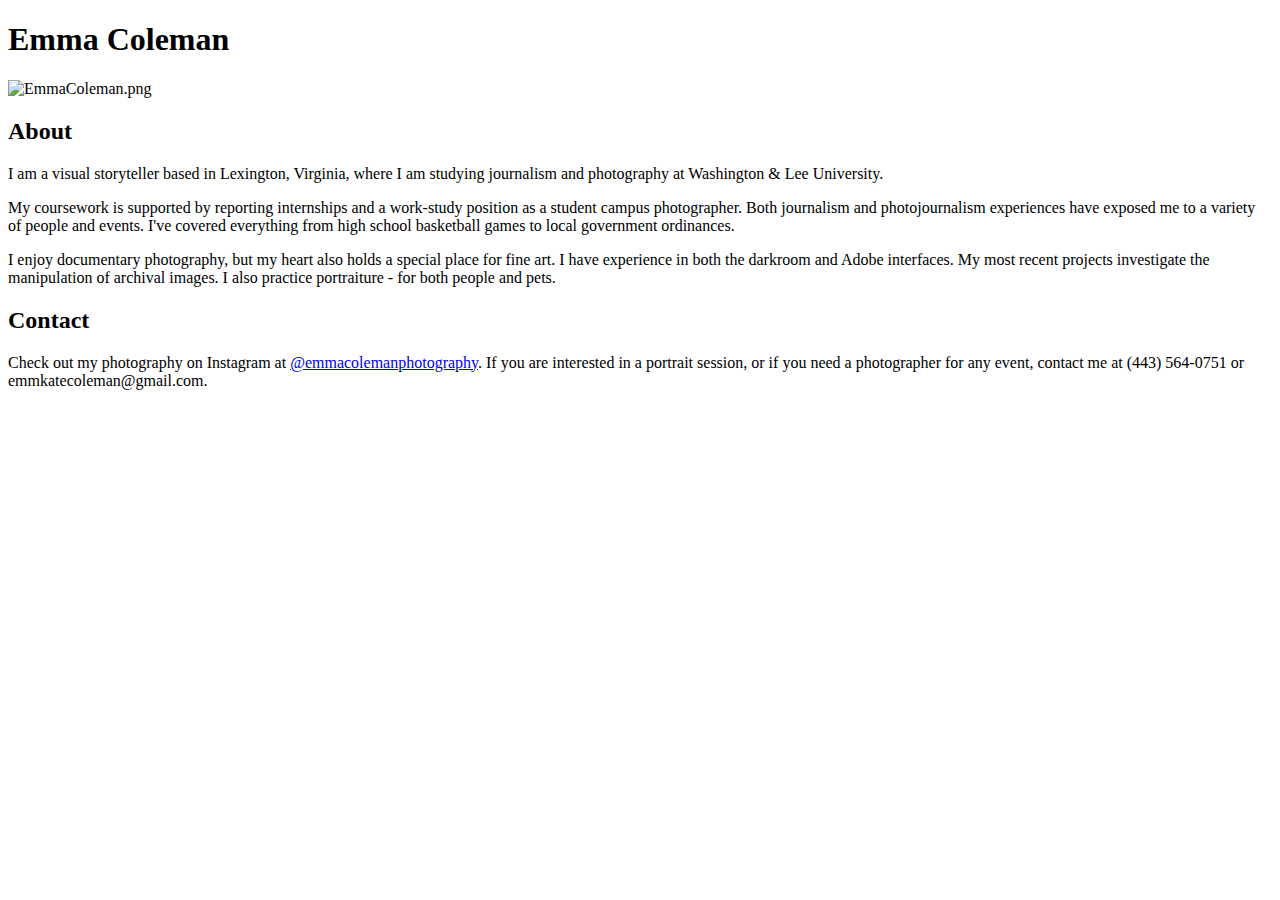
==== cp5prototype.html @ b8ffa9c3 "CP5 prototype added" ====
<!DOCTYPE html>
<html>
<head>
  <meta charset="UTF-8">
  <meta name="viewport" content="width=device-width, initial scale=1.0">
  <title>Emma Kate Coleman</title>
    <link href="C:\Users\emmak\Documents\DCI110-ProgrammingforNon-Programmers\TermProject\CSS\styles.css" rel="stylesheet">
  </head>
<body>
  <section>
    <h1>Emma Coleman</h1>
      <p> <img src="C:\Users\emmak\Pictures\Screenshot (19).png" alt="EmmaColeman.png"> </p>
    <h2> About</h2>
      <p> I am a visual storyteller based in Lexington, Virginia, where I am studying journalism and photography at Washington & Lee University. </p>
      <p> My coursework is supported by reporting internships and a work-study position as a student campus photographer. Both journalism and photojournalism experiences have exposed me to a variety of people and events. I've covered everything from high school basketball games to local government ordinances. </p>
      <p> I enjoy documentary photography, but my heart also holds a special place for fine art. I have experience in both the darkroom and Adobe interfaces. My most recent projects investigate the manipulation of archival images. I also practice portraiture - for both people and pets. </p>
    </section>
  <section>
    <h2> Contact</h2>
      <div>
        <p> Check out my photography on Instagram at <a href="https://www.instagram.com/emmacolemanphotography/">@emmacolemanphotography</a>. If you are interested in a portrait session, or if you need a photographer for any event, contact me at (443) 564-0751 or emmkatecoleman@gmail.com. </p>
      </div>
    </section>
</body>
</html>
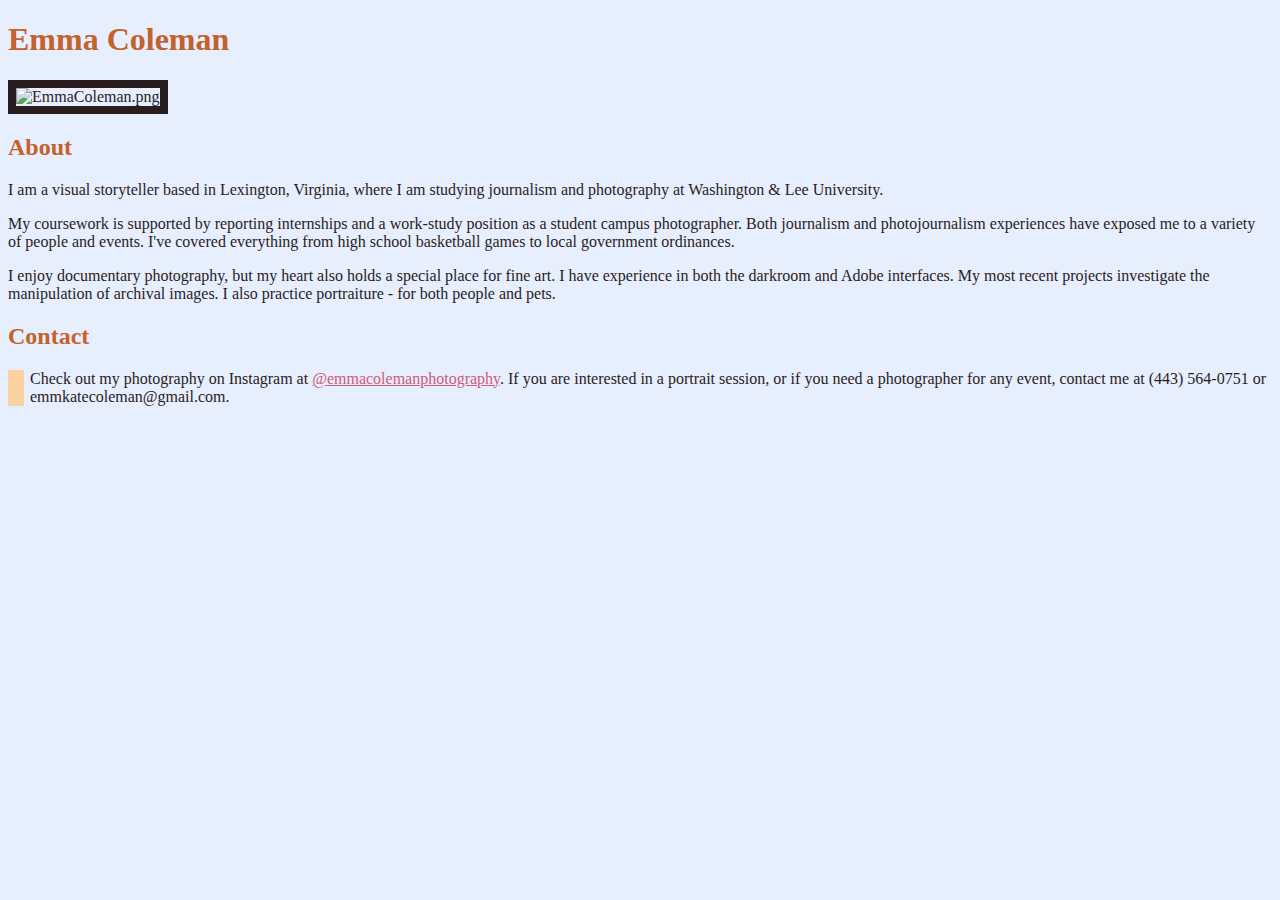
==== commit a84b1c97: "Edited cp5prototype.html" ====
--- a/cp5prototype.html
+++ b/cp5prototype.html
@@ -4,12 +4,12 @@
   <meta charset="UTF-8">
   <meta name="viewport" content="width=device-width, initial scale=1.0">
   <title>Emma Kate Coleman</title>
-    <link href="C:\Users\emmak\Documents\DCI110-ProgrammingforNon-Programmers\TermProject\CSS\styles.css" rel="stylesheet">
+    <link href="CSS\styles.css" rel="stylesheet">
   </head>
 <body>
   <section>
     <h1>Emma Coleman</h1>
-      <p> <img src="C:\Users\emmak\Pictures\Screenshot (19).png" alt="EmmaColeman.png"> </p>
+      <p> <img src="emmacoleman" alt="EmmaColeman.png"></img> </p>
     <h2> About</h2>
       <p> I am a visual storyteller based in Lexington, Virginia, where I am studying journalism and photography at Washington & Lee University. </p>
       <p> My coursework is supported by reporting internships and a work-study position as a student campus photographer. Both journalism and photojournalism experiences have exposed me to a variety of people and events. I've covered everything from high school basketball games to local government ordinances. </p>
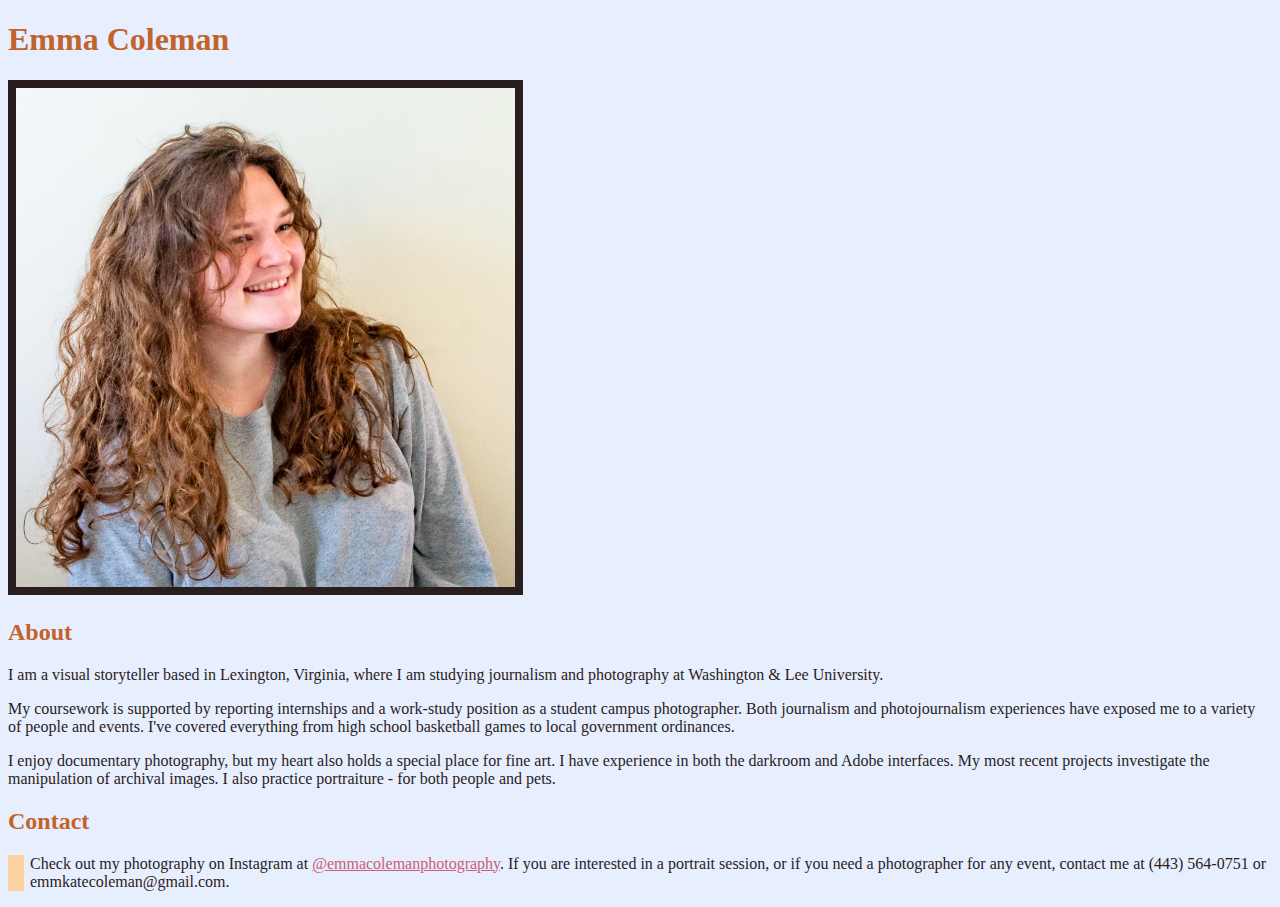
==== commit 6fdbeb8e: "Update cp5prototype.html" ====
--- a/cp5prototype.html
+++ b/cp5prototype.html
@@ -9,7 +9,7 @@
 <body>
   <section>
     <h1>Emma Coleman</h1>
-      <p> <img src="emmacoleman" alt="EmmaColeman.png"></img> </p>
+      <p> <img src="IMAGES/emmacoleman.png" alt="EmmaColeman.png"></img> </p>
     <h2> About</h2>
       <p> I am a visual storyteller based in Lexington, Virginia, where I am studying journalism and photography at Washington & Lee University. </p>
       <p> My coursework is supported by reporting internships and a work-study position as a student campus photographer. Both journalism and photojournalism experiences have exposed me to a variety of people and events. I've covered everything from high school basketball games to local government ordinances. </p>
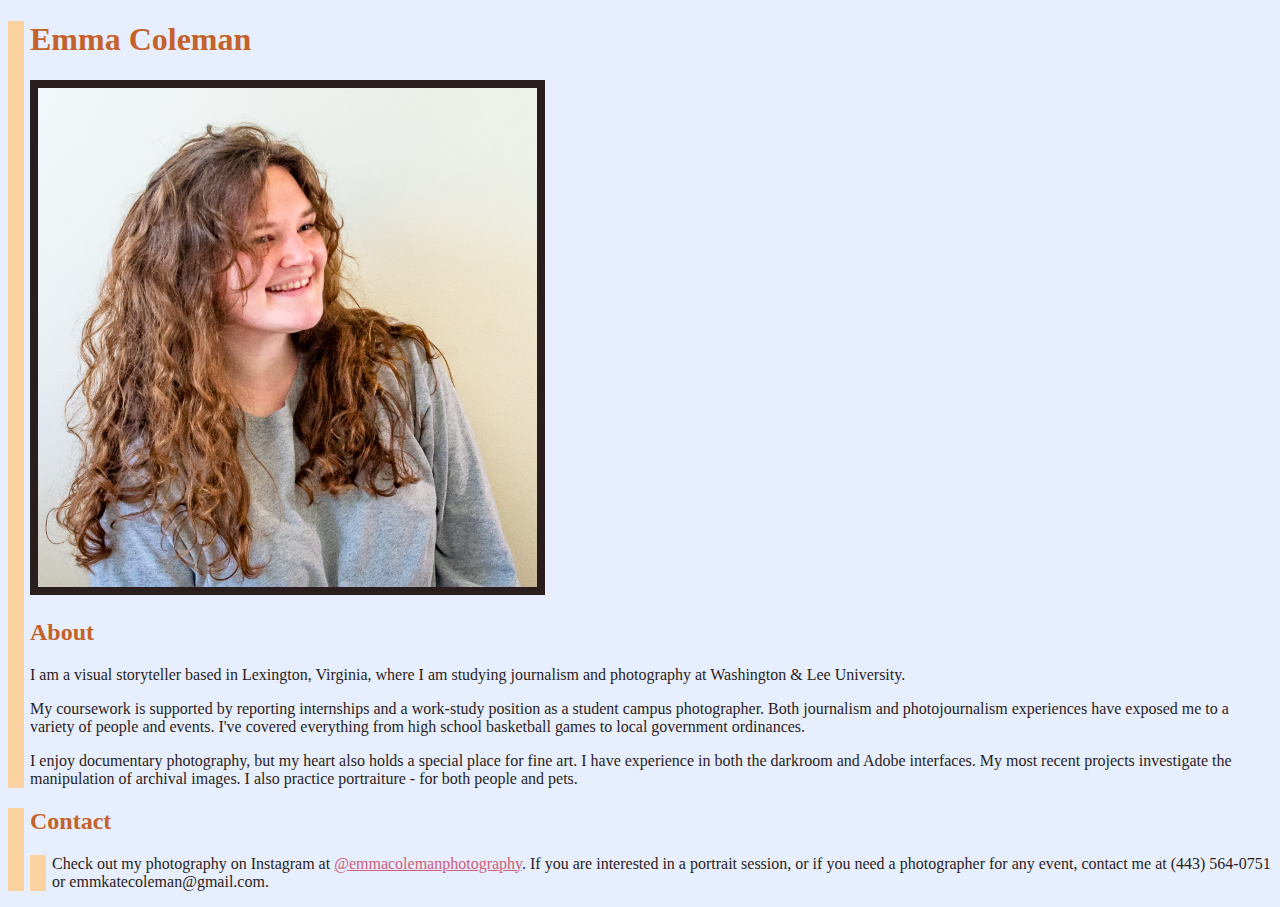
==== commit ec5a81f4: "index.html Bootstrap update" ====
--- a/cp5prototype.html
+++ b/cp5prototype.html
@@ -4,22 +4,29 @@
   <meta charset="UTF-8">
   <meta name="viewport" content="width=device-width, initial scale=1.0">
   <title>Emma Kate Coleman</title>
+    <link href="https://cdn.jsdelivr.net/npm/bootstrap@5.0.0-beta1/dist/css/bootstrap.min.css" rel="stylesheet" integrity="sha384-giJF6kkoqNQ00vy+HMDP7azOuL0xtbfIcaT9wjKHr8RbDVddVHyTfAAsrekwKmP1" crossorigin="anonymous">
     <link href="CSS\styles.css" rel="stylesheet">
   </head>
 <body>
-  <section>
+  <main class="container">
+  <section class="col-8 offset-2">
+  <div class="row">
     <h1>Emma Coleman</h1>
       <p> <img src="IMAGES/emmacoleman.png" alt="EmmaColeman.png"></img> </p>
     <h2> About</h2>
       <p> I am a visual storyteller based in Lexington, Virginia, where I am studying journalism and photography at Washington & Lee University. </p>
       <p> My coursework is supported by reporting internships and a work-study position as a student campus photographer. Both journalism and photojournalism experiences have exposed me to a variety of people and events. I've covered everything from high school basketball games to local government ordinances. </p>
       <p> I enjoy documentary photography, but my heart also holds a special place for fine art. I have experience in both the darkroom and Adobe interfaces. My most recent projects investigate the manipulation of archival images. I also practice portraiture - for both people and pets. </p>
-    </section>
-  <section>
+  </div>
+  </section>
+  <section class="col-8 offset-2">
+  <div class="row">
     <h2> Contact</h2>
       <div>
-        <p> Check out my photography on Instagram at <a href="https://www.instagram.com/emmacolemanphotography/">@emmacolemanphotography</a>. If you are interested in a portrait session, or if you need a photographer for any event, contact me at (443) 564-0751 or emmkatecoleman@gmail.com. </p>
+      <p> Check out my photography on Instagram at <a href="https://www.instagram.com/emmacolemanphotography/">@emmacolemanphotography</a>. If you are interested in a portrait session, or if you need a photographer for any event, contact me at (443) 564-0751 or emmkatecoleman@gmail.com. </p>
       </div>
-    </section>
+  </div>
+  </section>
+  </main>
 </body>
 </html>
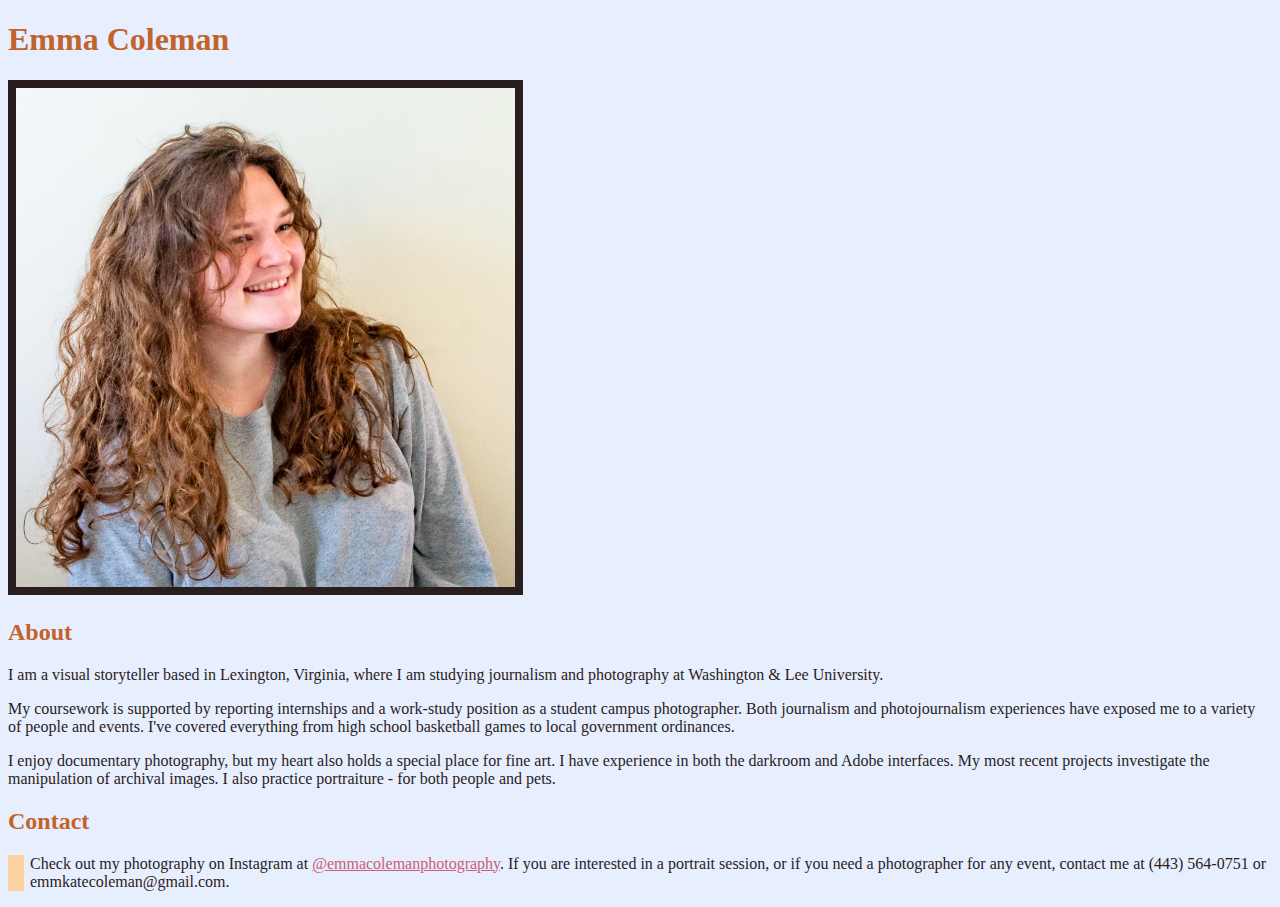
==== commit 28b84572: "Update cp5prototype.html" ====
--- a/cp5prototype.html
+++ b/cp5prototype.html
@@ -4,29 +4,22 @@
   <meta charset="UTF-8">
   <meta name="viewport" content="width=device-width, initial scale=1.0">
   <title>Emma Kate Coleman</title>
-    <link href="https://cdn.jsdelivr.net/npm/bootstrap@5.0.0-beta1/dist/css/bootstrap.min.css" rel="stylesheet" integrity="sha384-giJF6kkoqNQ00vy+HMDP7azOuL0xtbfIcaT9wjKHr8RbDVddVHyTfAAsrekwKmP1" crossorigin="anonymous">
     <link href="CSS\styles.css" rel="stylesheet">
   </head>
 <body>
-  <main class="container">
-  <section class="col-8 offset-2">
-  <div class="row">
-    <h1>Emma Coleman</h1>
+  <section>
+      <h1>Emma Coleman</h1>
       <p> <img src="IMAGES/emmacoleman.png" alt="EmmaColeman.png"></img> </p>
     <h2> About</h2>
       <p> I am a visual storyteller based in Lexington, Virginia, where I am studying journalism and photography at Washington & Lee University. </p>
       <p> My coursework is supported by reporting internships and a work-study position as a student campus photographer. Both journalism and photojournalism experiences have exposed me to a variety of people and events. I've covered everything from high school basketball games to local government ordinances. </p>
       <p> I enjoy documentary photography, but my heart also holds a special place for fine art. I have experience in both the darkroom and Adobe interfaces. My most recent projects investigate the manipulation of archival images. I also practice portraiture - for both people and pets. </p>
-  </div>
   </section>
-  <section class="col-8 offset-2">
-  <div class="row">
+  <section>
     <h2> Contact</h2>
       <div>
       <p> Check out my photography on Instagram at <a href="https://www.instagram.com/emmacolemanphotography/">@emmacolemanphotography</a>. If you are interested in a portrait session, or if you need a photographer for any event, contact me at (443) 564-0751 or emmkatecoleman@gmail.com. </p>
       </div>
-  </div>
   </section>
-  </main>
 </body>
 </html>
